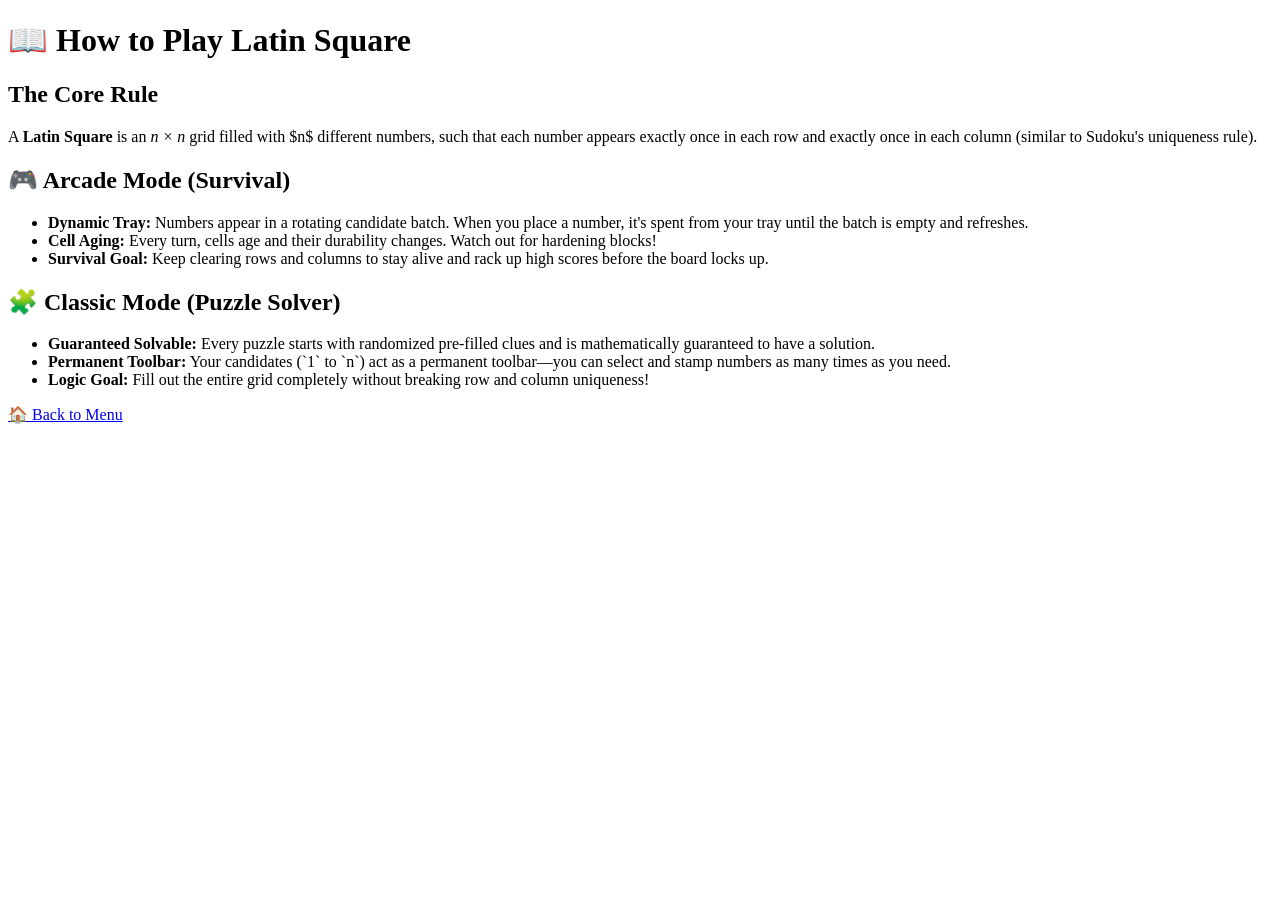
==== info.html @ 40db7f99 "Create info.html" ====
<!DOCTYPE html>
<html lang="en">
<head>
    <meta charset="UTF-8">
    <meta name="viewport" content="width=device-width, initial-scale=1.0">
    <title>How to Play - Latin Square</title>
    <link rel="stylesheet" href="style.css"> <!-- Link to your main stylesheet -->
</head>
<body class="info-body">
    <div class="info-container">
        <h1>📖 How to Play Latin Square</h1>
        
        <section class="rule-section">
            <h2>The Core Rule</h2>
            <p>A <strong>Latin Square</strong> is an <em>n × n</em> grid filled with $n$ different numbers, such that each number appears exactly once in each row and exactly once in each column (similar to Sudoku's uniqueness rule).</p>
        </section>

        <section class="rule-section">
            <h2>🎮 Arcade Mode (Survival)</h2>
            <ul>
                <li><strong>Dynamic Tray:</strong> Numbers appear in a rotating candidate batch. When you place a number, it's spent from your tray until the batch is empty and refreshes.</li>
                <li><strong>Cell Aging:</strong> Every turn, cells age and their durability changes. Watch out for hardening blocks!</li>
                <li><strong>Survival Goal:</strong> Keep clearing rows and columns to stay alive and rack up high scores before the board locks up.</li>
            </ul>
        </section>

        <section class="rule-section">
            <h2>🧩 Classic Mode (Puzzle Solver)</h2>
            <ul>
                <li><strong>Guaranteed Solvable:</strong> Every puzzle starts with randomized pre-filled clues and is mathematically guaranteed to have a solution.</li>
                <li><strong>Permanent Toolbar:</strong> Your candidates (`1` to `n`) act as a permanent toolbar—you can select and stamp numbers as many times as you need.</li>
                <li><strong>Logic Goal:</strong> Fill out the entire grid completely without breaking row and column uniqueness!</li>
            </ul>
        </section>

        <div class="menu-nav">
            <a href="index.html" class="btn">🏠 Back to Menu</a>
        </div>
    </div>
</body>
</html>
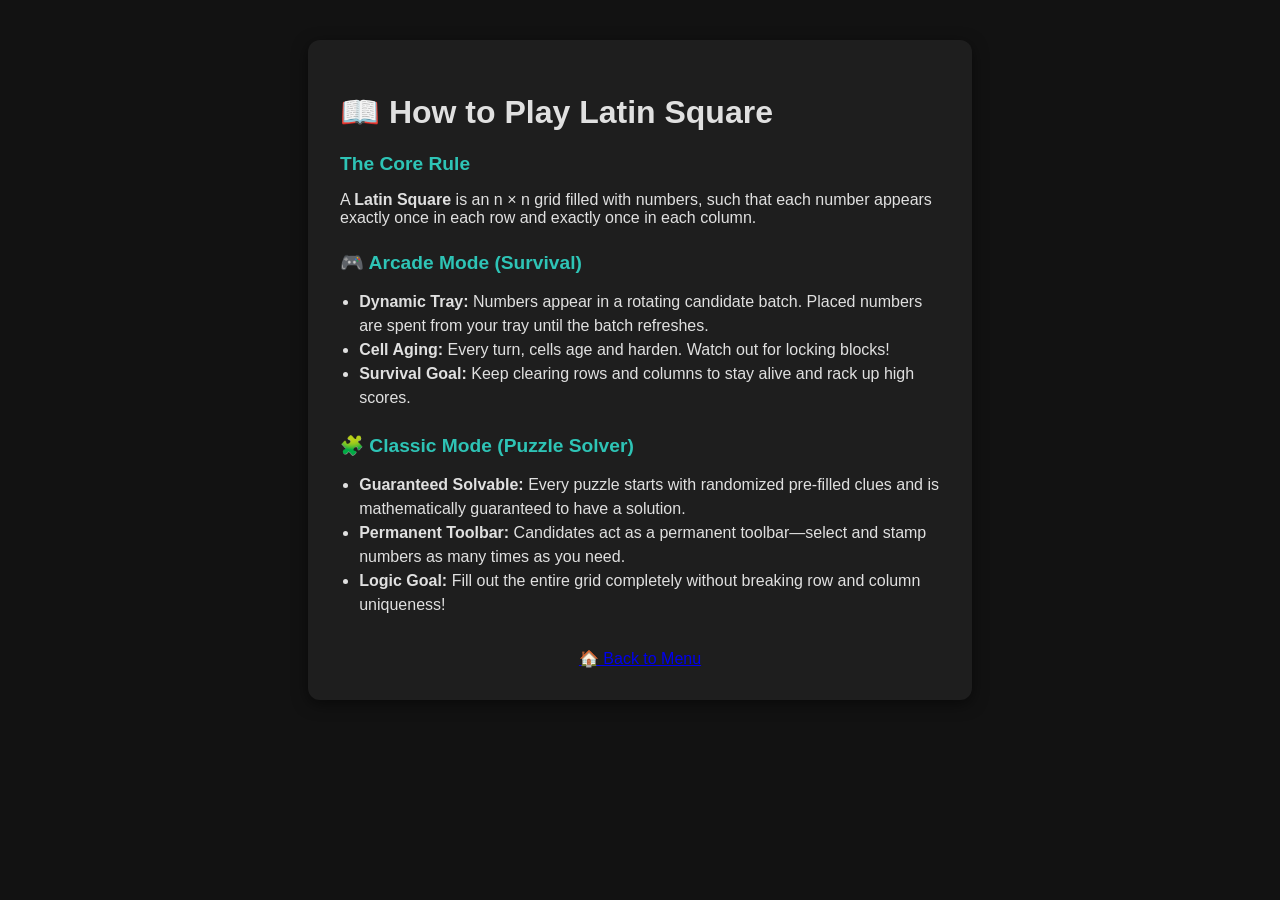
==== commit 395be975: "Update info.html" ====
--- a/info.html
+++ b/info.html
@@ -3,8 +3,9 @@
 <head>
     <meta charset="UTF-8">
     <meta name="viewport" content="width=device-width, initial-scale=1.0">
+    <link rel="icon" href="data:,">
     <title>How to Play - Latin Square</title>
-    <link rel="stylesheet" href="style.css"> <!-- Link to your main stylesheet -->
+    <link rel="stylesheet" href="style.css">
 </head>
 <body class="info-body">
     <div class="info-container">
@@ -12,15 +13,15 @@
         
         <section class="rule-section">
             <h2>The Core Rule</h2>
-            <p>A <strong>Latin Square</strong> is an <em>n × n</em> grid filled with $n$ different numbers, such that each number appears exactly once in each row and exactly once in each column (similar to Sudoku's uniqueness rule).</p>
+            <p>A <strong>Latin Square</strong> is an n × n grid filled with numbers, such that each number appears exactly once in each row and exactly once in each column.</p>
         </section>
 
         <section class="rule-section">
             <h2>🎮 Arcade Mode (Survival)</h2>
             <ul>
-                <li><strong>Dynamic Tray:</strong> Numbers appear in a rotating candidate batch. When you place a number, it's spent from your tray until the batch is empty and refreshes.</li>
-                <li><strong>Cell Aging:</strong> Every turn, cells age and their durability changes. Watch out for hardening blocks!</li>
-                <li><strong>Survival Goal:</strong> Keep clearing rows and columns to stay alive and rack up high scores before the board locks up.</li>
+                <li><strong>Dynamic Tray:</strong> Numbers appear in a rotating candidate batch. Placed numbers are spent from your tray until the batch refreshes.</li>
+                <li><strong>Cell Aging:</strong> Every turn, cells age and harden. Watch out for locking blocks!</li>
+                <li><strong>Survival Goal:</strong> Keep clearing rows and columns to stay alive and rack up high scores.</li>
             </ul>
         </section>
 
@@ -28,7 +29,7 @@
             <h2>🧩 Classic Mode (Puzzle Solver)</h2>
             <ul>
                 <li><strong>Guaranteed Solvable:</strong> Every puzzle starts with randomized pre-filled clues and is mathematically guaranteed to have a solution.</li>
-                <li><strong>Permanent Toolbar:</strong> Your candidates (`1` to `n`) act as a permanent toolbar—you can select and stamp numbers as many times as you need.</li>
+                <li><strong>Permanent Toolbar:</strong> Candidates act as a permanent toolbar—select and stamp numbers as many times as you need.</li>
                 <li><strong>Logic Goal:</strong> Fill out the entire grid completely without breaking row and column uniqueness!</li>
             </ul>
         </section>
--- a/style.css
+++ b/style.css
@@ -0,0 +1,37 @@
+/* Info Page Styling */
+.info-body {
+    background-color: #121212; /* Match your app's dark theme */
+    color: #e0e0e0;
+    font-family: sans-serif;
+    display: flex;
+    justify-content: center;
+    padding: 2rem;
+}
+
+.info-container {
+    max-width: 600px;
+    background: #1e1e1e;
+    padding: 2rem;
+    border-radius: 12px;
+    box-shadow: 0 4px 15px rgba(0,0,0,0.5);
+}
+
+.rule-section {
+    margin-bottom: 1.5rem;
+}
+
+.rule-section h2 {
+    color: #2ec4b6;
+    font-size: 1.2rem;
+    margin-bottom: 0.5rem;
+}
+
+.rule-section ul {
+    padding-left: 1.2rem;
+    line-height: 1.5;
+}
+
+.menu-nav {
+    margin-top: 2rem;
+    text-align: center;
+}
